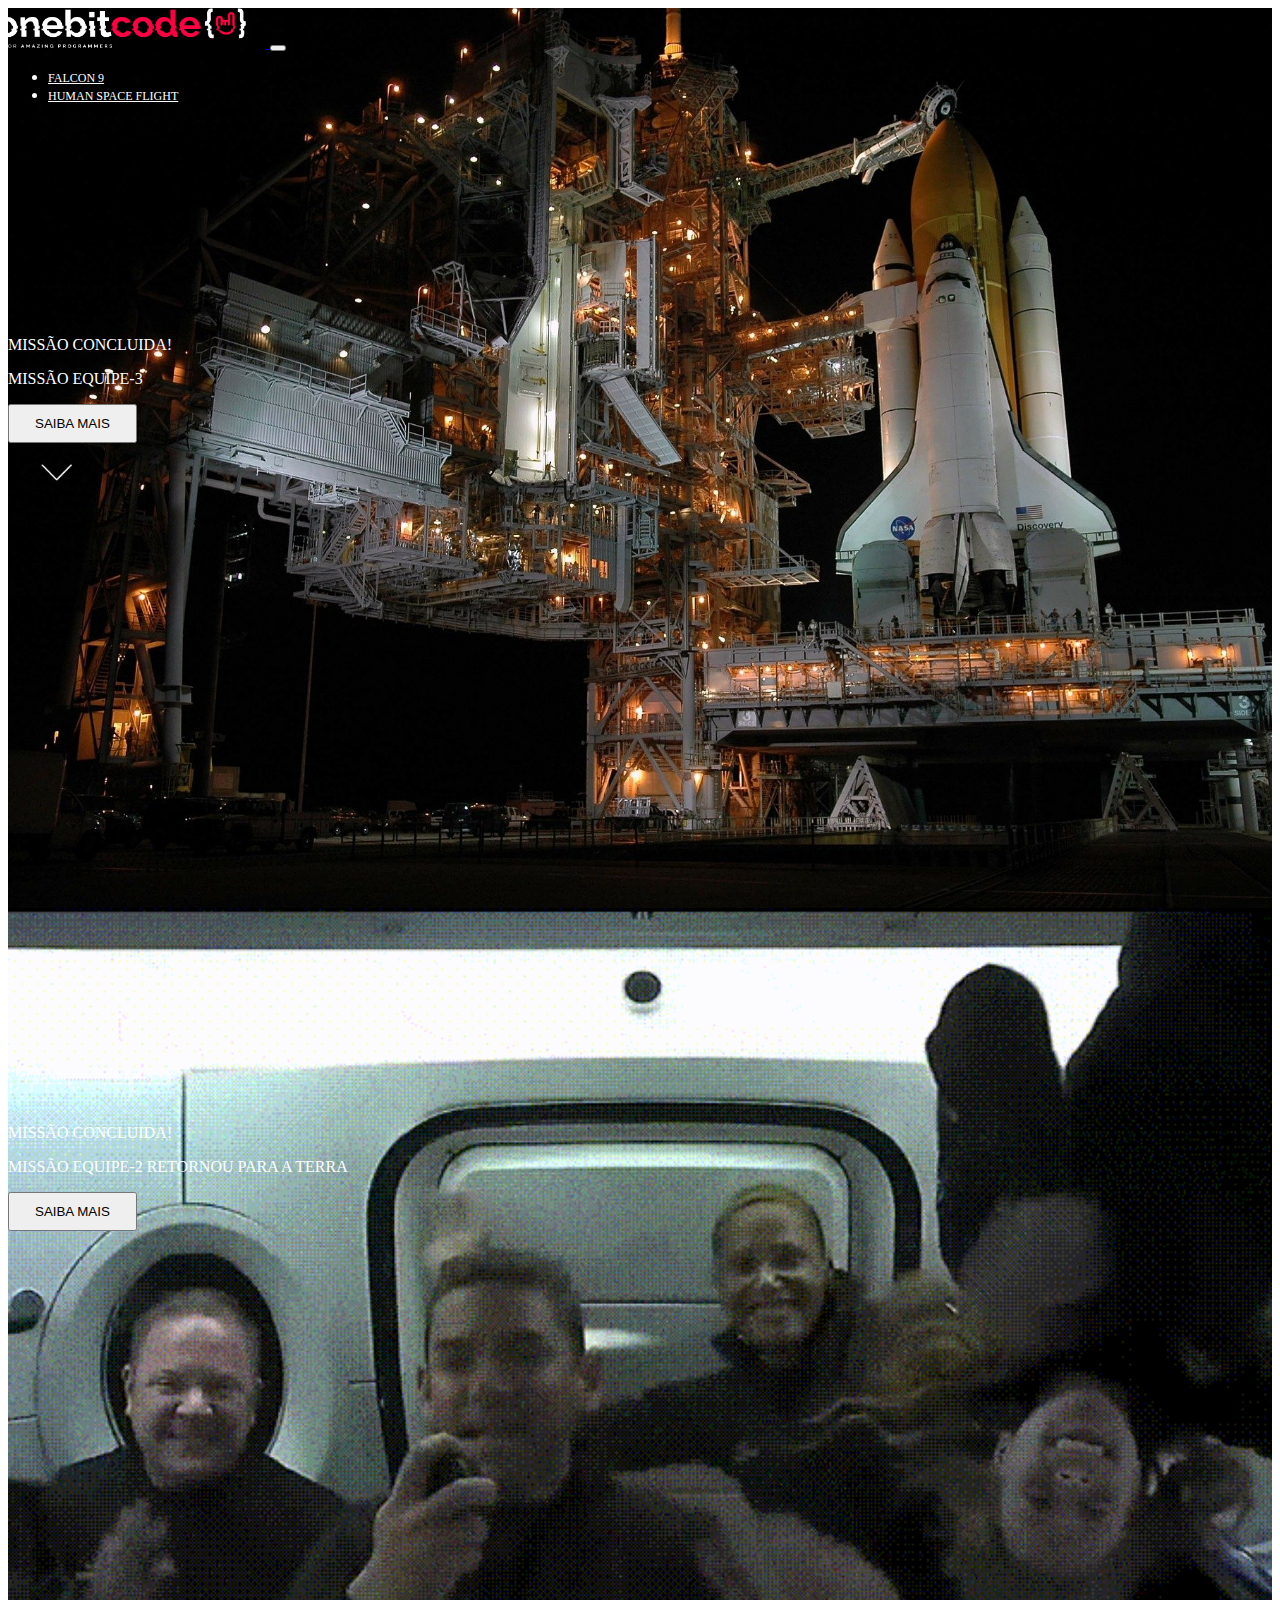
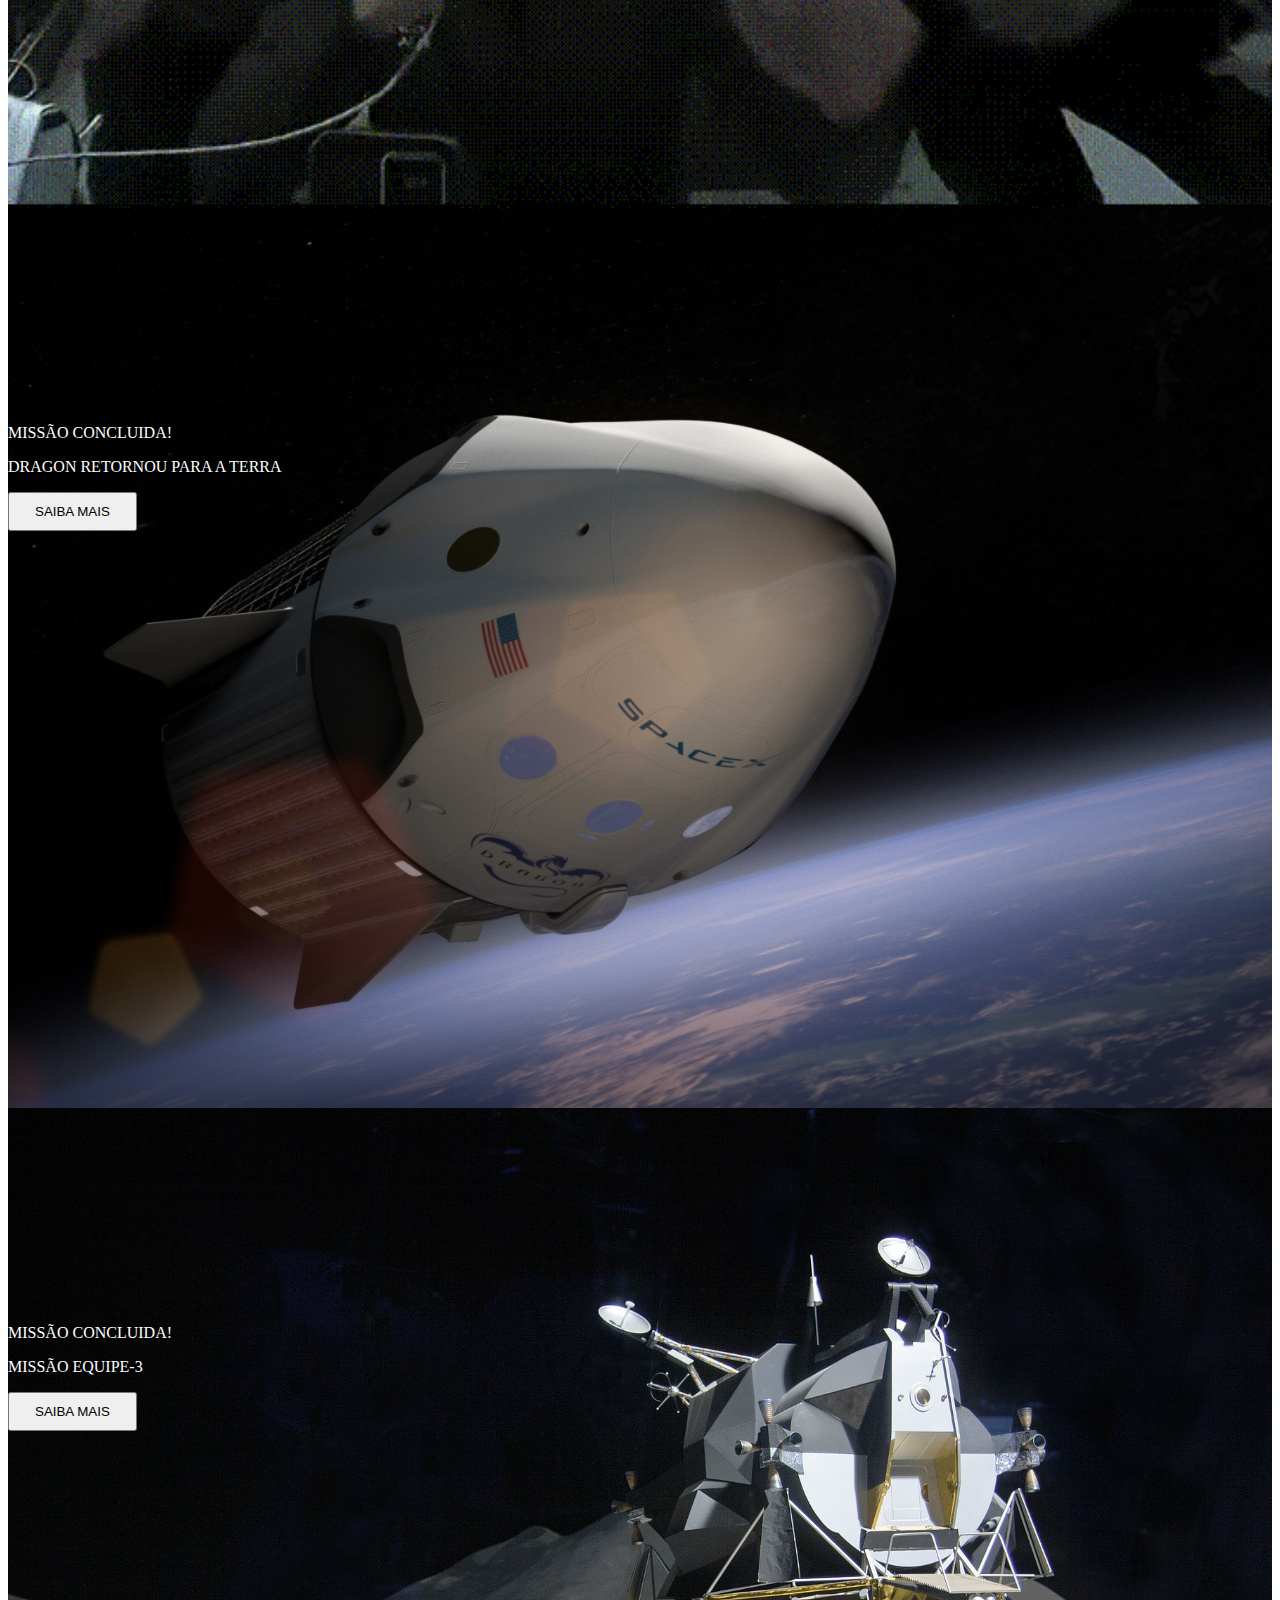
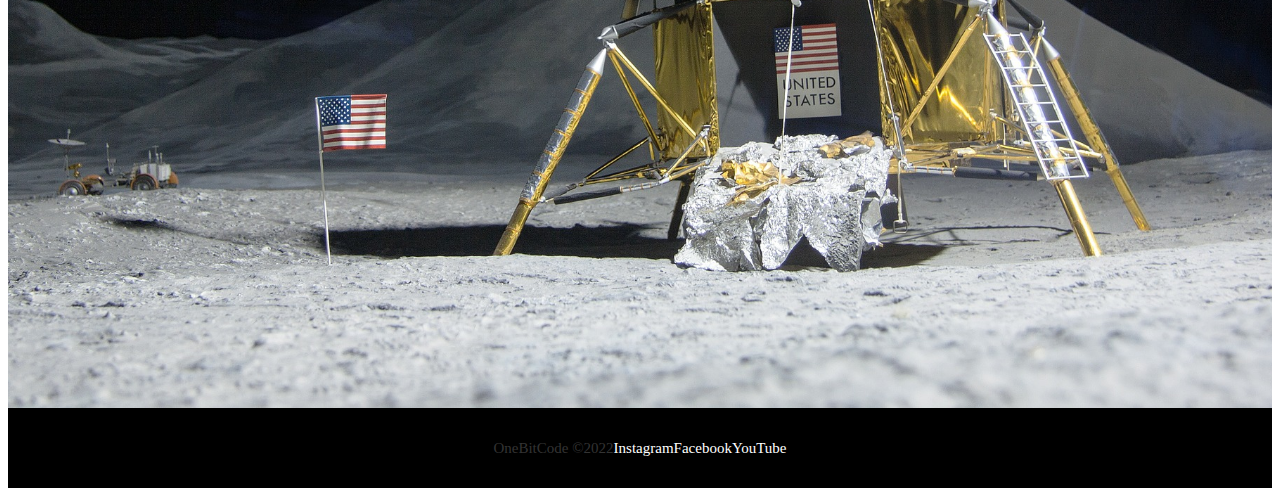
==== index.html @ fae4b31a "enviando o projeto para o repositório" ====
<!DOCTYPE html>
<html lang="pt-br">
<head>
    <meta charset="UTF-8">
    <meta http-equiv="X-UA-Compatible" content="IE=edge">
    <meta name="viewport" content="width=device-width, initial-scale=1.0">
    <link rel="shortcut icon" href="./assets/favicon.png" >
    <!--Link Fonts-->
    <link rel="preconnect" href="https://fonts.googleapis.com">    
    <link rel="preconnect" href="https://fonts.gstatic.com" crossorigin>    
    <link href="https://fonts.googleapis.com/css2?family=Rubik:wght@300;400;500;600;700&display=swap" 
    rel="stylesheet">
    <!-- Bootstrap CSS -->
    <link href="https://cdn.jsdelivr.net/npm/bootstrap@5.1.3/dist/css/bootstrap.min.css" rel="stylesheet" 
    integrity="sha384-1BmE4kWBq78iYhFldvKuhfTAU6auU8tT94WrHftjDbrCEXSU1oBoqyl2QvZ6jIW3" crossorigin="anonymous">   
    <!--CSS Text Animação-->
    <!--CSS Manipulação-->
    <link rel="stylesheet" href="Style/style.css">
    <title>OnebitX - Home</title>
</head>
<body>
    <div class="container-fluid container00 container01">
      <div class="container">
        <header class="header">
          <nav class="navbar navbar-expand-lg navbar-dark bg-transparent pt-4">
              <div class="container-fluid">
                  <a href="./index.html">
                    <img src="./assets/logo-obc-2021-darkbg.png" alt="Logo-OBX" class="logoPc img-fluid">
                  </a>
                    <button class="navbar-toggler" type="button" data-bs-toggle="collapse"data-bs-target="#navbarNav" aria-controls="navbarNav" aria-expanded="false"aria-label="Toggle navigation">
                    <span class="navbar-toggler-icon"></span>
                    </button>
                    <div class="collapse navbar-collapse" id="navbarNav">
                      <ul class="navbar-nav">
                        <li class="nav-item">
                          <a class="nav-link active" aria-current="page" href="./Pages/falcon9.html" id="nav-item1">FALCON 9</a>
                        </li>
                        <li class="nav-item">
                          <a class="nav-link active" href="./Pages/human-space-flight.html" id="nav-item2">HUMAN SPACE FLIGHT</a>
                        </li>
                      </ul>
                    </div>
              </div>
          </nav>
        </header>
      </div>
      <div class="container titlePadding">
        <p class="h5 launchComming">
          Missão Concluida!
        </p>
        <p class="h1">MISSÃO EQUIPE-3</p>
            <button type="button" class="btn btn-outline-light mt-5" id="button">SAIBA MAIS</button>

      </div>
      <div class="container text-center">
        <img src="./assets/home/arrowDown.gif" alt="Arrow-down" class="arrow">
      </div>
    </div> 
    
    <div class="container-fluid container00 container02">
      <div class="container titlePadding">
        <p class="h5 launchComming">
          Missão Concluida!
        </p>
        <p class="h1">MISSÃO EQUIPE-2 RETORNOU PARA A TERRA</p>
            <button type="button" class="btn btn-outline-light mt-5" id="button">SAIBA MAIS</button>
      </div>
    </div>

    <div class="container-fluid container00 container03">
      <div class="container titlePadding">
        <p class="h5 launchComming">
          Missão Concluida!
        </p>
        <p class="h1">DRAGON RETORNOU PARA A TERRA</p>
            <button type="button" class="btn btn-outline-light mt-5" id="button">SAIBA MAIS</button>
      </div>
    </div>

    <div class="container-fluid container00 container04">
      <div class="container titlePadding">
        <p class="h5 launchComming">
          Missão Concluida!
        </p>
        <p class="h1">MISSÃO EQUIPE-3</p>
            <button type="button" class="btn btn-outline-light mt-5 " id="button">SAIBA MAIS</button>
      </div>
    </div>
    <footer class="container-fluid footer text-center">
      <span class="me-4 copyOBC">
        OneBitCode &copy;2022
      </span>
      <a href="#" target="blank" class="f-link me-4">Instagram</a>
      <a href="#" target="blank" class="f-link me-4">Facebook</a>
      <a href="#" target="blank" class="f-link me-4">YouTube</a>
    </footer>

    <!-- JavaScript Bootstrap -->
    <script src="https://cdn.jsdelivr.net/npm/bootstrap@5.1.3/dist/js/bootstrap.bundle.min.js" 
    integrity="sha384-ka7Sk0Gln4gmtz2MlQnikT1wXgYsOg+OMhuP+IlRH9sENBO0LRn5q+8nbTov4+1p" 
    crossorigin="anonymous"></script>
    <!--Script Text Animação-->
</body>
</html>
---- Style/style.css ----
header #nav-item1, header #nav-item2 {
  color: #fff;
}
header #nav-item1:hover, header #nav-item2:hover {
  color: #b9b9b9;
}
header .logoPc {
  width: 40vw;
  min-width: 160px;
  max-width: 250px;
  margin-left: -12px;
  margin-right: 20px;
}

footer {
  display: flex;
  justify-content: center;
  align-items: center;
  background-color: #000;
  color: #333333;
  height: 80px;
  font-size: 15px;
}
footer .f-link {
  color: #fff;
  text-decoration: none;
}
footer .f-link:hover {
  color: #b9b9b9;
}

#button {
  padding: 10px 25px;
}

@media (max-width: 470px) {
  footer {
    display: flex;
    flex-direction: column;
    align-items: center;
    justify-content: center;
    height: auto;
    padding-bottom: 40px;
  }
  footer span {
    margin-top: 40px;
  }
  footer a {
    margin-top: 20px;
  }
}
.container00 {
  color: #fff;
  background-size: cover;
  background-position: center;
  background-repeat: no-repeat;
  height: 100vh;
}
.container00 .h5 {
  text-transform: uppercase;
}
.container00.container05 {
  background-image: url(../assets/falcon9/01.jpg);
}
.container00.container05 .nav-link {
  font-size: 12px;
  color: #fff;
}
.container00.container05 .nav-link:hover {
  color: #b9b9b9;
}
.container00.container05 .launchComming {
  font-size: 6rem;
  font-weight: bold;
  padding-top: 8rem;
}
.container00.container05 .subtitle {
  font-size: 18px;
  font-weight: normal;
}
.container00.container06 {
  background-image: url(../assets/falcon9/02.jpg);
}
.container00.container06 .falcon9-desc {
  width: 40vw;
  margin-left: 40px;
  padding-top: 150px;
  font-size: 20px;
  line-height: 2;
  font-weight: 400;
}

.numbers {
  padding: 50px 0;
  background-color: #000;
  color: #fff;
}
.numbers .titleNumb {
  font-size: 8rem;
}
.numbers .text-numbers {
  width: 70vw;
  margin: 0 auto;
}
.numbers .subtitleNumb {
  text-transform: uppercase;
  font-weight: normal;
}

/*Carrossel*/
.container00.container09 {
  background-image: url(../assets/falcon9/08.jpg);
}
.container00.container09 span {
  color: #555252;
}
.container00.container09 .desc {
  font-size: 16px;
}
.container00.carrossel {
  background-color: #000;
}
.container00 .carousel-item {
  background-size: cover;
  background-position: center;
  background-repeat: no-repeat;
  height: 100vh;
}
.container00 .carousel-item.carrosselItem1 {
  background-image: url(../assets/falcon9/03.jpg);
}
.container00 .carousel-item.carrosselItem2 {
  background-image: url(../assets/falcon9/04.jpg);
}
.container00 .carousel-item.carrosselItem3 {
  background-image: url(../assets/falcon9/05.jpg);
}
.container00 .carousel-item.carrosselItem3 .desc {
  font-size: 16px;
  font-weight: 300;
}
.container00 .carousel-item.carrosselItem4 {
  background-image: url(../assets/falcon9/06.jpg);
}
.container00 .carousel-item.carrosselItem4 .desc {
  font-size: 16px;
  font-weight: 500;
}
.container00 .carousel-item.carrosselItem5 {
  background-image: url(../assets/falcon9/07.jpg);
}
.container00 .carousel-item.carrosselItem5 .desc {
  font-size: 16px;
  font-weight: 500;
}
.container00 .carousel-item.carrosselItem6 {
  width: 100vw;
  background-image: url(../assets/falcon9/11.jpg);
}
.container00 .carousel-item.carrosselItem6 .footer-carrossel {
  position: relative;
  display: flex;
  justify-content: center;
  align-items: center;
  text-align: center;
  margin-top: 88vh;
  bottom: 0;
  width: 100vw;
  height: 100px;
  background-color: #000;
}
.container00 .carousel-item.carrosselItem6 .desc {
  font-size: 16px;
  font-weight: 500;
}
.container00 .desc {
  width: 40vw;
  padding-top: 40px;
  font-size: 20px;
  line-height: 2;
  font-weight: 400;
}
.container00 .tableHight {
  width: 40vw;
}
.container00 .tableHight .tableProp {
  color: #fff;
  text-transform: uppercase;
  font-size: 14px;
  font-weight: bold;
  padding: 15px 0;
}
.container00 .tableHight .tableVal {
  color: #fff;
  font-size: 16px;
  font-weight: 500;
  padding: 15px 0;
  text-align: end;
}
.container00 .tableHight span {
  color: #555252;
}
.container00 .tableHight .tabelaRow {
  border-bottom: 1px solid #555252;
  opacity: 0.7;
}
.container00 .btn-control {
  position: absolute;
  top: 380px;
}

.container-video {
  background-image: url(../assets/falcon9/09.jpg);
  background-size: cover;
  background-position: center;
  background-repeat: no-repeat;
  height: 100vh;
  display: flex;
  flex-direction: column;
  justify-content: flex-end;
  padding-bottom: 100px;
  padding-left: 40px;
  color: #fff;
}

.container-final {
  display: flex;
  flex-direction: column;
  background-color: #000;
  justify-content: center;
  align-items: center;
}
.container-final p {
  margin: 28px 0;
}
.container-final span {
  display: flex;
  margin: 0 auto;
  content: "";
  width: 2px;
  height: 200px;
  background-color: #fff;
  margin-bottom: 28px;
}
.container-final .buttons {
  display: flex;
  justify-content: center;
  align-items: center;
  gap: 40px;
}

.container00 {
  color: #fff;
  background-size: cover;
  background-position: center;
  background-repeat: no-repeat;
  height: 100vh;
}
.container00 .h5 {
  text-transform: uppercase;
}
.container00.container01 {
  background-image: url(../assets/home/01.jpg);
}
.container00.container01 .nav-link {
  font-size: 12px;
  color: #fff;
}
.container00.container01 .nav-link:hover {
  color: #b9b9b9;
}
.container00.container02 {
  background-image: url(../assets/home/02.gif);
}
.container00.container03 {
  background-image: url(../assets/home/03.jpg);
}
.container00.container04 {
  background-image: url(../assets/home/04.jpg);
}

.arrow {
  display: inline-block;
  width: 100px;
  margin-top: 5px;
}

.titlePadding {
  padding-top: 200px;
}

/*# sourceMappingURL=style.css.map */
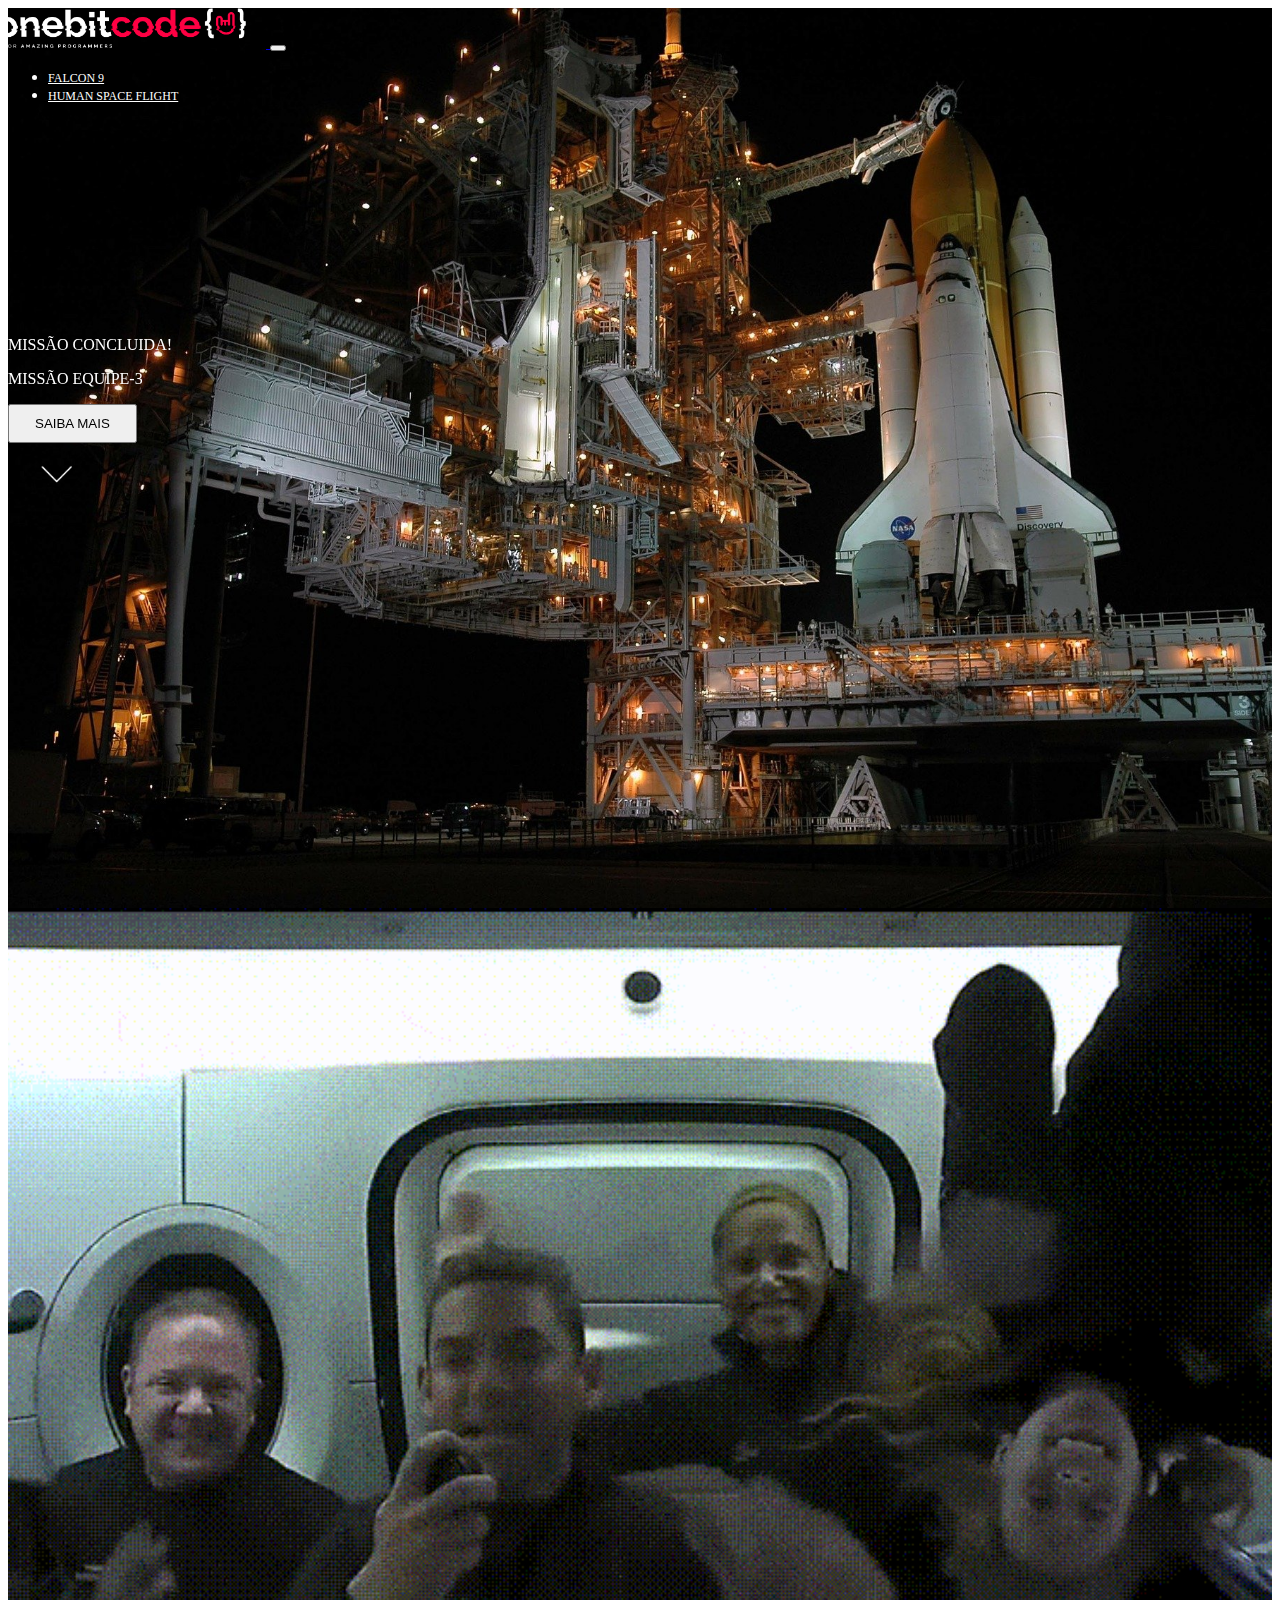
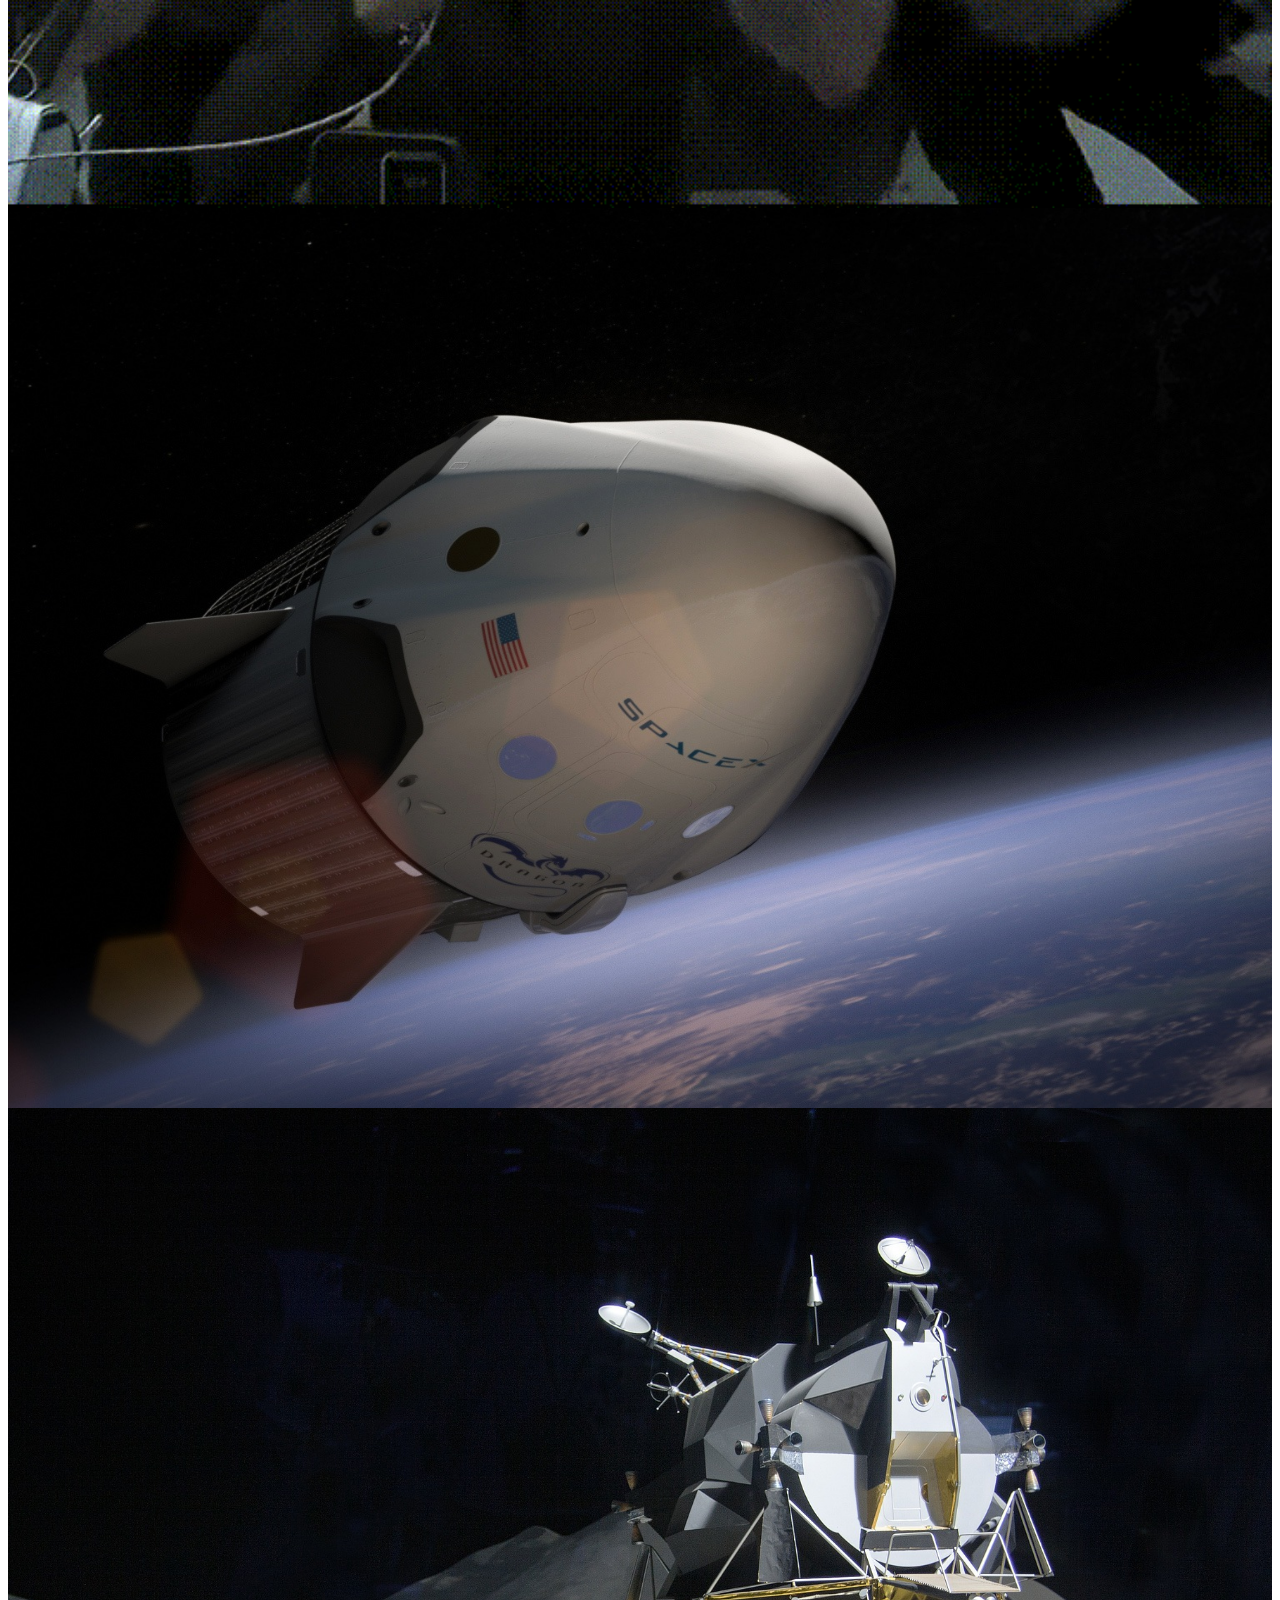
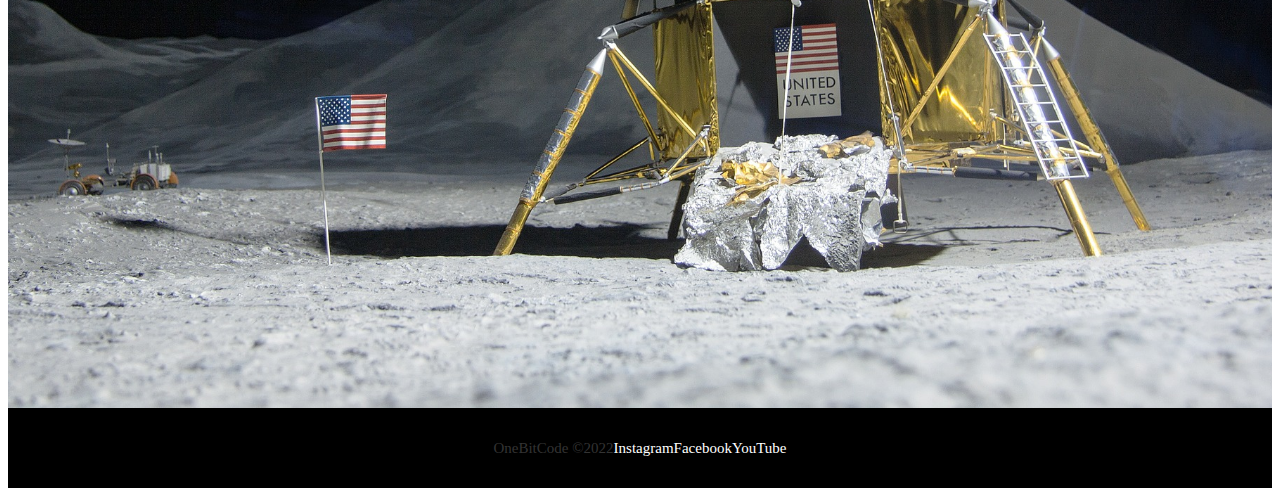
==== commit a710453b: "animação elementos homepager" ====
--- a/index.html
+++ b/index.html
@@ -14,6 +14,7 @@
     <link href="https://cdn.jsdelivr.net/npm/bootstrap@5.1.3/dist/css/bootstrap.min.css" rel="stylesheet" 
     integrity="sha384-1BmE4kWBq78iYhFldvKuhfTAU6auU8tT94WrHftjDbrCEXSU1oBoqyl2QvZ6jIW3" crossorigin="anonymous">   
     <!--CSS Text Animação-->
+    <link rel="stylesheet" href="https://unpkg.com/aos@next/dist/aos.css" />
     <!--CSS Manipulação-->
     <link rel="stylesheet" href="Style/style.css">
     <title>OnebitX - Home</title>
@@ -44,7 +45,7 @@
           </nav>
         </header>
       </div>
-      <div class="container titlePadding">
+      <div class="container titlePadding" data-aos="fade-right"data-aos-duration="1500">
         <p class="h5 launchComming">
           Missão Concluida!
         </p>
@@ -58,17 +59,17 @@
     </div> 
     
     <div class="container-fluid container00 container02">
-      <div class="container titlePadding">
+      <div class="container titlePadding" data-aos="fade-right"data-aos-duration="1500">
         <p class="h5 launchComming">
           Missão Concluida!
         </p>
         <p class="h1">MISSÃO EQUIPE-2 RETORNOU PARA A TERRA</p>
-            <button type="button" class="btn btn-outline-light mt-5" id="button">SAIBA MAIS</button>
+            
       </div>
     </div>
 
     <div class="container-fluid container00 container03">
-      <div class="container titlePadding">
+      <div class="container titlePadding" data-aos="fade-right"data-aos-duration="1500">
         <p class="h5 launchComming">
           Missão Concluida!
         </p>
@@ -78,7 +79,7 @@
     </div>
 
     <div class="container-fluid container00 container04">
-      <div class="container titlePadding">
+      <div class="container titlePadding" data-aos="fade-right"data-aos-duration="1500">
         <p class="h5 launchComming">
           Missão Concluida!
         </p>
@@ -100,5 +101,9 @@
     integrity="sha384-ka7Sk0Gln4gmtz2MlQnikT1wXgYsOg+OMhuP+IlRH9sENBO0LRn5q+8nbTov4+1p" 
     crossorigin="anonymous"></script>
     <!--Script Text Animação-->
+    <script src="https://unpkg.com/aos@next/dist/aos.js"></script>
+    <script>
+      AOS.init();
+    </script>
 </body>
 </html>